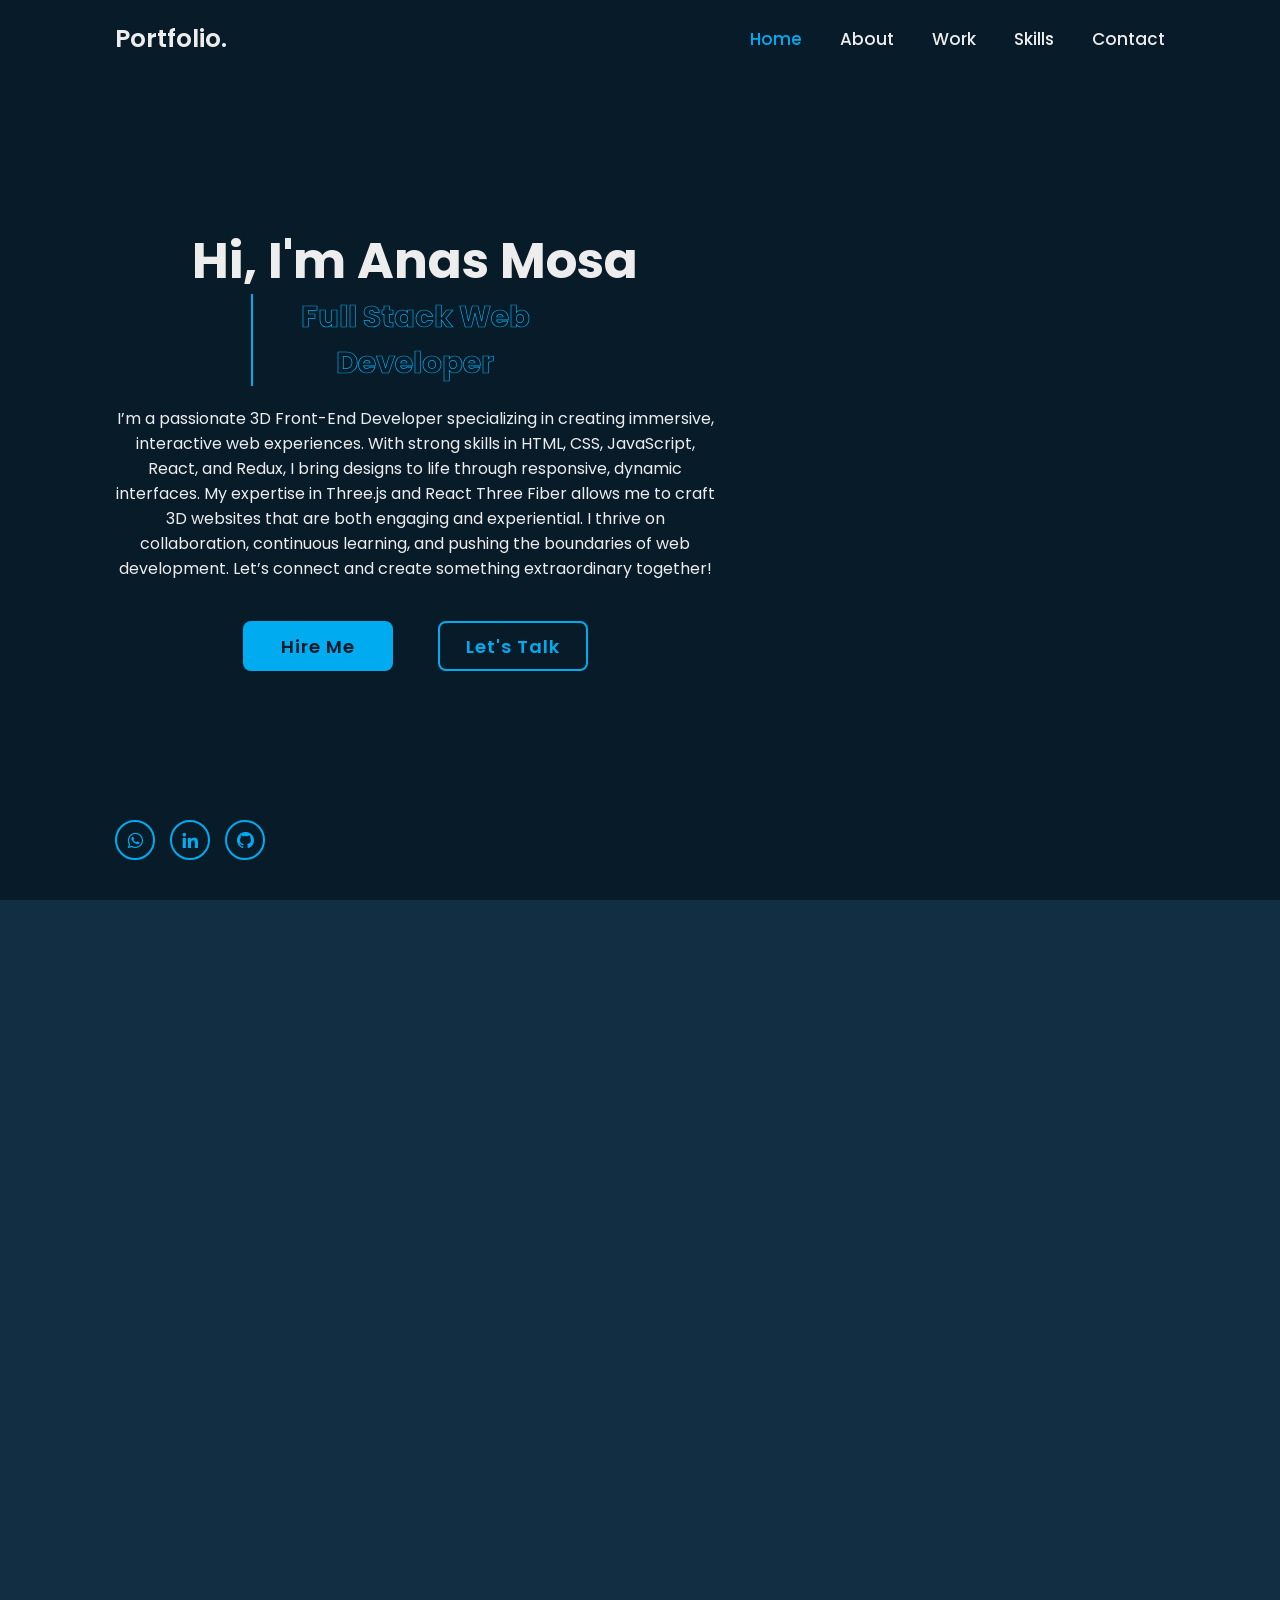
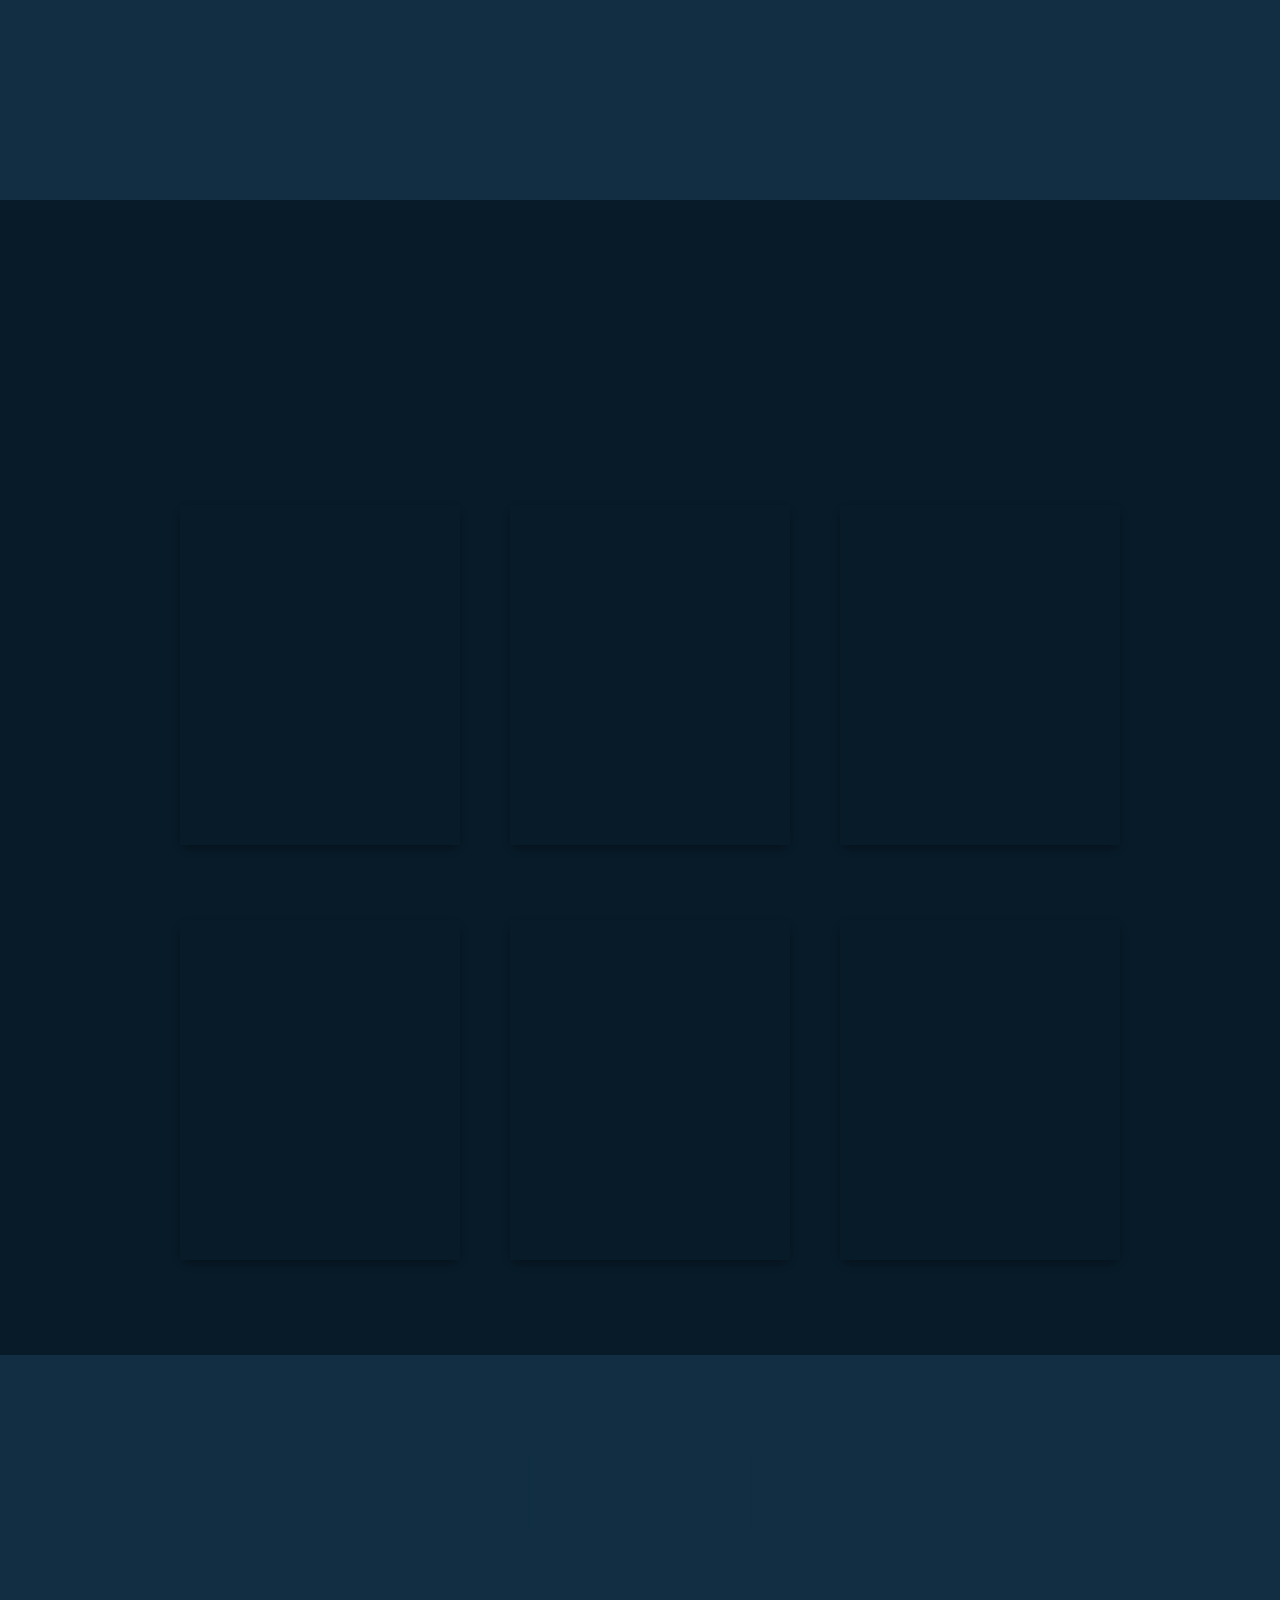
==== index.html @ 98950ee9 "up" ====
<!DOCTYPE html>
<html lang="en">

<head>
    <meta charset="UTF-8">
    <meta http-equiv="X-UA-Compatible" content="IE=edge">
    <meta name="viewport" content="width=device-width, initial-scale=1.0">
    <title>Responsive Personal Potfolio</title>

    <link rel="stylesheet" href="style.css">

    <!-- box icons -->
    <link href='https://unpkg.com/boxicons@2.1.4/css/boxicons.min.css' rel='stylesheet'>
</head>

<body>

    <!-- header design -->
    <header class="header">
        <a href="#" class="logo">Portfolio.<span class="animate" style="--i:1;"></span></a>

        <div class="bx bx-menu" id="menu-icon"><span class="animate" style="--i:2;"></span></div>

        <nav class="navbar">
            <a href="#home" class="active">Home</a>
            <a href="#about">About</a>
            <a href="#education">Work</a>
            <a href="#skills">Skills</a>
            <a href="#contact">Contact</a>

            <span class="active-nav"></span>
            <span class="animate" style="--i:2;"></span>
        </nav>
    </header>

    <!-- home section design -->
    <section class="home show-animate" id="home">
        <div class="home-content">
            <h1>Hi, I'm <span>Anas Mosa</span><span class="animate" style="--i:2;"></span></h1>
            <div class="text-animate">
                <h3>Full Stack Web Developer</h3>
                <span class="animate" style="--i:3;"></span>
            </div>
            <p>I’m a passionate 3D Front-End Developer specializing in creating immersive, interactive web experiences. With strong skills in HTML, CSS, JavaScript, React, and Redux, I bring designs to life through responsive, dynamic interfaces. My expertise in Three.js and React Three Fiber allows me to craft 3D websites that are both engaging and experiential.

              I thrive on collaboration, continuous learning, and pushing the boundaries of web development. Let’s connect and create something extraordinary together!
                <span class="animate" style="--i:4;"></span>
            </p>

            <div class="btn-box">
                <a rel="noopener" href="https://wa.me/201010448241?text=Hello!%20I%20am%20interested%20in%20your%20services." target="_blank" style="text-decoration:none;"  class="btn">Hire Me</a>
                <a rel="noopener" href="https://www.linkedin.com/in/anas-mosa?utm_source=share&utm_campaign=share_via&utm_content=profile&utm_medium=android_app" class="btn" target="_blank">Let's Talk</a>
                <span class="animate" style="--i:5;"></span>
            </div>
        </div>

        <div class="home-sci">
          <link href="https://cdnjs.cloudflare.com/ajax/libs/font-awesome/6.0.0-beta3/css/all.min.css" rel="stylesheet">

          <a rel="noopener" href="https://wa.me/201010448241?text=Hello!%20I%20am%20interested%20in%20your%20services." target="_blank" style="text-decoration:none;" class="">
              <i class="bx bxl-whatsapp"></i> 
          </a>
            <a rel="noopener" href="https://www.linkedin.com/in/anas-mosa?utm_source=share&utm_campaign=share_via&utm_content=profile&utm_medium=android_app" target="_blank"><i class='bx bxl-linkedin'></i></a>
            <a rel="noopener" href="https://github.com/Anas-Mosa" target="_blank"><i class='bx bxl-github'></i></a>
            <span class="animate" style="--i:6;"></span>
        </div>

        <div class="home-imgHover"></div>
        <span class="animate home-img" style="--i:7;"></span>
    </section>

    <!-- about section design -->
    <section class="about" id="about">
        <h2 class="heading">About <span>Me</span><span class="animate scroll" style="--i:1;"></span></h2>

        <div class="about-img">
            <!-- <img src="images/anas mosa 1.png" alt=""> -->
            <span class="circle-spin"></span>
            <span class="animate scroll" style="--i:2;"></span>
        </div>

        <div class="about-content">
            <h3>Hi there! Glad to see you here.<span class="animate scroll" style="--i:3;"></span></h3>
            <p>Hello! Anas Mosa here. A technology fanatic!<br>
              "Let’s bring your idea to life! Whether you’re looking to elevate your project with stunning web designs or craft a seamless, responsive application, I’m here to help. Together, we can push the boundaries of what’s possible.  

Don’t hesitate—let’s connect and create something unforgettable!" 
                <span class="animate scroll" style="--i:4;"></span>
            </p>

            <div class="btn-box btns">
                <a href="#contact" class="btn">Contact Me</a>
                <span class="animate scroll" style="--i:5;"></span>
            </div>
        </div>
    </section>

    <!-- work section design -->
    <section class="education" id="education">
        <h2 class="heading">My <span>work</span><span class="animate scroll" style="--i:1;"></span></h2>

        <section class="projects-container" id="">
      

          <!-- Project Card -->
          <div class="project-card">
            <!-- <img src="images/3d-portofolio.PNG" alt="web-development" class="project-image"> -->
            <div class="github-link" onclick="window.open('https://github.com/Anas-Mosa/3dportofolio', '_blank')">
              <!-- <img src="images/github.png" alt="github" class="github-icon"> -->
            </div>
            <h3 class="project-title">3d-portofolio</h3>
            <p class="project-description">A 3D portfolio is an interactive website showcasing creative work using 3D technologies like React Three Fiber or Three.js. It features realistic rendering, animations, and user-friendly navigation, offering an immersive experience to engage viewers and highlight skills innovatively.</p>
            <div class="project-tags">
              <span class="tag tag-color-1">#3D</span>
              <span class="tag tag-color-2">#react3fiber</span>
              <span class="tag tag-color-3">#threejs</span>
            </div>
            <span class="animate scroll" style="--i:1;"></span>
          </div>

          <div class="project-card">
            <!-- <img src="images/landing-page.PNG" alt="web-development" class="project-image"> -->
            <div class="github-link" onclick="window.open('https://github.com/Anas-Mosa/landing-page-2', '_blank')">
              <!-- <img src="images/github.png" alt="github" class="github-icon"> -->
            </div>
            <h3 class="project-title">landing-page</h3>
            <p class="project-description">
              A landing page is a well-designed, focused web page that serves as the entry point for visitors. It typically includes a clear, compelling headline, engaging visuals, and a concise message that communicates the main purpose or offer. The page is optimized for conversion.</p>
            <div class="project-tags">
              <span class="tag tag-color-1">#modern design</span>
              <span class="tag tag-color-2">#animation</span>
              <span class="tag tag-color-3">#getintouth</span>
            </div>
            <span class="animate scroll" style="--i:1;"></span>
          </div>
          
          <div class="project-card">
            <!-- <img src="images/e-commerce.jpg" alt="web-development" class="project-image"> -->
            <div class="github-link" onclick="window.open('https://github.com/Anas-Mosa/E-commerce', '_blank')">
              <!-- <img src="images/github.png" alt="github" class="github-icon"> -->
            </div>
            <h3 class="project-title">E-commerce</h3>
            <p class="project-description">An e-commerce site is a platform designed for buying and selling products or services online. It features product listings with images, descriptions, and prices, along with a smooth shopping experience, secure payment options, and an intuitive checkout process.</p>
            <div class="project-tags">
              <span class="tag tag-color-1">#react</span>
              <span class="tag tag-color-2">#api</span>
              <span class="tag tag-color-3">#cart</span>
            </div>
            <span class="animate scroll" style="--i:1;"></span>
          </div>


          <div class="project-card">
            <!-- <img src="images/gaza.PNG" alt="web-development" class="project-image"> -->
            <div class="github-link" onclick="window.open('https://github.com/Anas-Mosa/gaza-donate-website', '_blank')">
              <!-- <img src="images/github.png" alt="github" class="github-icon"> -->
            </div>
            <h3 class="project-title">gaza donate app</h3>
            <p class="project-description">The Gaza app is a platform designed to provide information and support related to Gaza. It may include features such as news updates, resources for assistance, and ways to connect with humanitarian efforts.</p>
            <div class="project-tags">
              <span class="tag tag-color-1">#gazaDonate</span>
              <span class="tag tag-color-2">#3Denvironment</span>
              <span class="tag tag-color-3">#tabara3</span>
            </div>
            <span class="animate scroll" style="--i:1;"></span>
          </div>

          <div class="project-card">
            <!-- <img src="images/restaurant.PNG" alt="web-development" class="project-image"> -->
            <div class="github-link" onclick="window.open('https://github.com/Anas-Mosa/restaurant-app', '_blank')">
              <!-- <img src="images/github.png" alt="github" class="github-icon"> -->
            </div>
            <h3 class="project-title">restaurant app</h3>
            <p class="project-description">A restaurant landing page serves as the digital front door to your business, often being the first impression potential customers have. Crafting an effective landing page can significantly boost your restaurant’s online presence and drive reservations, takeout orders, and foot traffic.</p>
            <div class="project-tags">
              <span class="tag tag-color-1">#restaurant</span>
              <span class="tag tag-color-2">#orders</span>
              <span class="tag tag-color-3">#attractive</span>
            
            </div>
            <span class="animate scroll" style="--i:1;"></span>
          </div>

          <div class="project-card">
            <!-- <img src="images/toDo.PNG" alt="web-development" class="project-image"> -->
            <div class="github-link" onclick="window.open('https://github.com/Anas-Mosa/to-do-app', '_blank')">
              <!-- <img src="images/github.png" alt="github" class="github-icon"> -->
            </div>
            <h3 class="project-title">toDo app</h3>
            <p class="project-description">A to-do app is a productivity tool that helps you plan, track, and complete tasks in an organized way. It serves as a digital checklist, allowing users to capture tasks, set deadlines, and monitor progress. With features like reminders, task categorization, and priority levels.</p>
            <div class="project-tags">
              <span class="tag tag-color-1">#todo</span>
              <span class="tag tag-color-2">#dailywork</span>
              <span class="tag tag-color-3">#tasks</span>
            </div>
            <span class="animate scroll" style="--i:1;"></span>
          </div>
          
          
          <!-- Add more project cards as needed -->
        </div>
        
      </section>
                

                
    </section>

    <!-- skills section design -->
    <section class="skills" id="skills">
        <h2 class="heading">My <span>Skills</span><span class="animate scroll" style="--i:1;"></span></h2>

        <div class="skills-row">
            <div class="skills-column">
                <h3 class="title">Coding Skills<span class="animate scroll" style="--i:2;"></span></h3>

                <div class="skills-box">
                    <div class="skills-content">
                        <div class="progress">
                            <h3>HTML <span>90%</span></h3>
                            <div class="bar"><span></span></div>
                        </div>

                        <div class="progress">
                            <h3>CSS <span>80%</span></h3>
                            <div class="bar"><span></span></div>
                        </div>

                        <div class="progress">
                            <h3>JavaScript <span>65%</span></h3>
                            <div class="bar"><span></span></div>
                        </div>

                        <div class="progress">
                            <h3>nodejs <span>75%</span></h3>
                            <div class="bar"><span></span></div>
                        </div>
                    </div>

                    <span class="animate scroll" style="--i:3;"></span>
                </div>
            </div>

            <div class="skills-column">
                <h3 class="title">Professional Skills<span class="animate scroll" style="--i:5;"></span></h3>

                <div class="skills-box">
                    <div class="skills-content">
                        <div class="progress">
                            <h3>react <span>95%</span></h3>
                            <div class="bar"><span></span></div>
                        </div>

                        <div class="progress">
                            <h3>expressjs <span>67%</span></h3>
                            <div class="bar"><span></span></div>
                        </div>

                        <div class="progress">
                            <h3>tailwind <span>85%</span></h3>
                            <div class="bar"><span></span></div>
                        </div>

                        <div class="progress">
                            <h3>mongodb <span>60%</span></h3>
                            <div class="bar"><span></span></div>
                        </div>
                    </div>

                    <span class="animate scroll" style="--i:6;"></span>
                </div>
            </div>
        </div>
    </section>

    <!-- contact section design -->
    <section class="contact" id="contact">
        <h2 class="heading">Contact <span>Me</span><span class="animate scroll" style="--i:1;"></span></h2>

        <form action="#">
            <div class="input-box">
                <div class="input-field">
                    <input type="text" placeholder="Full Name" required>
                    <span class="focus"></span>
                </div>
                <div class="input-field">
                    <input type="text" placeholder="Email" required>
                    <span class="focus"></span>
                </div>

                <span class="animate scroll" style="--i:3;"></span>
            </div>
            <div class="input-box">
                <div class="input-field">
                    <input type="text" placeholder="Mobile Number" required>
                    <span class="focus"></span>
                </div>
                <div class="input-field">
                    <input type="text" placeholder="Email Subject" required>
                    <span class="focus"></span>
                </div>

                <span class="animate scroll" style="--i:5;"></span>
            </div>

            <div class="textarea-field">
                <textarea name="" id="" cols="30" rows="10" placeholder="Your Message" required></textarea>
                <span class="focus"></span>

                <span class="animate scroll" style="--i:7;"></span>
            </div>

            <div class="btn-box btns">
                <button type="submit" class="btn">Submit</button>

                <span class="animate scroll" style="--i:9;"></span>
            </div>
        </form>
    </section>

    <!-- footer design -->
    <footer class="footer">
        <div class="footer-text">
            <p>Copyright &copy; 2023 | Designed and
                Maintenance by Satyarth Agrahari |All
                Rights Reserved</p>

            <span class="animate scroll" style="--i:1;"></span>
        </div>

        <div class="footer-iconTop">
            <a href="#"><i class='bx bx-up-arrow-alt'></i></a>

            <span class="animate scroll" style="--i:3;"></span>
        </div>
    </footer>


    <script src="script.js"></script>
</body>

</html>
---- style.css ----
@import url('https://fonts.googleapis.com/css2?family=Poppins:wght@300;400;500;600;800;900&display=swap');

* {
    margin: 0;
    padding: 0;
    box-sizing: border-box;
    text-decoration: none;
    border: none;
    outline: none;
    scroll-behavior: smooth;
    font-family: 'Poppins', sans-serif;
}

:root {
    --bg-color: #081b29;
    --second-bg-color: #112e42;
    --text-color: #ededed;
    --main-color: #00abf0;
}

html {
    font-size: 62.5%;
    overflow-x: hidden;
}

body {
    background: var(--bg-color);
    color: var(--text-color);
}

.header {
    position: fixed;
    top: 0;
    left: 0;
    width: 100%;
    padding: 2rem 9%;
    background: transparent;
    display: flex;
    justify-content: space-between;
    align-items: center;
    z-index: 100;
    transition: .3s;
}

.header.sticky {
    background: var(--bg-color);
}

.logo {
    position: relative;
    font-size: 2.5rem;
    color: var(--text-color);
    font-weight: 600;
}

.navbar {
    position: relative;
}

.navbar a {
    font-size: 1.7rem;
    color: var(--text-color);
    font-weight: 500;
    margin-left: 3.5rem;
    transition: .3s;
}

.navbar a:hover,
.navbar a.active {
    color: var(--main-color);
}

#menu-icon {
    position: relative;
    font-size: 3.6rem;
    color: var(--text-color);
    cursor: pointer;
    display: none;
}

section {
    min-height: 100vh;
    padding: 10rem 9% 2rem;
}

.home {
    display: flex;
    align-items: center;
    padding: 0 9%;
    /* background: url('images/home.jpg') no-repeat; */
    background-size: cover;
    background-position: center;
}

.home-content {
    max-width: 60rem;
    z-index: 99;
}

.home-content h1 {
    position: relative;
    display: inline-block;
    font-size: 5.12rem; /* change here */
    font-weight: 700;
    line-height: 1.3;
}

.home-content h1 span {
    color: var(--text-color);
}

.home-content .text-animate {
    position: relative;
    width: 32.8rem;
}

.home-content .text-animate h3 {
    /* change here */
    font-size: 3.05rem;
    font-weight: 700;
    color: transparent;
    -webkit-text-stroke: .7px var(--main-color);
    background-image: linear-gradient(var(--main-color), var(--main-color));
    background-repeat: no-repeat;
    -webkit-background-clip: text;
    background-position: -33rem 0;
}

.home.show-animate .home-content .text-animate h3 {
    animation: homeBgText 6s linear infinite;
    animation-delay: 2s;
}

.home-content .text-animate h3::before {
    content: '';
    position: absolute;
    top: 0;
    left: 0;
    width: 0;
    height: 100%;
    border-right: 2px solid var(--main-color);
    z-index: -1;
}

.home.show-animate .home-content .text-animate h3::before {
    animation: homeCursorText 6s linear infinite;
    animation-delay: 2s;
}

.home-content p {
    position: relative;
    font-size: 1.6rem;
    margin: 2rem 0 4rem;
}

.btn-box {
    position: relative;
    display: flex;
    justify-content: space-between;
    width: 34.5rem;
    height: 5rem;
}

.btn-box .btn {
    position: relative;
    display: inline-flex;
    justify-content: center;
    align-items: center;
    width: 15rem;
    height: 100%;
    background: var(--main-color);
    border: .2rem solid var(--main-color);
    border-radius: .8rem;
    font-size: 1.8rem;
    font-weight: 600;
    letter-spacing: .1rem;
    color: var(--bg-color);
    z-index: 1;
    overflow: hidden;
    transition: .5s;
}

.btn-box .btn:hover {
    color: var(--main-color);
}

.btn-box .btn:nth-child(2) {
    background: transparent;
    color: var(--main-color);
}

.btn-box .btn:nth-child(2):hover {
    color: var(--bg-color);
}

.btn-box .btn:nth-child(2)::before {
    background: var(--main-color);
}

.btn-box .btn::before {
    content: '';
    position: absolute;
    top: 0;
    left: 0;
    width: 0;
    height: 100%;
    background: var(--bg-color);
    z-index: -1;
    transition: .5s;
}

.btn-box .btn:hover::before {
    width: 100%;
}

.home-sci {
    position: absolute;
    bottom: 4rem;
    width: 150px;
    display: flex;
    justify-content: space-between;
}

.home-sci a {
    position: relative;
    display: inline-flex;
    justify-content: center;
    align-items: center;
    width: 40px;
    height: 40px;
    background: transparent;
    border: .2rem solid var(--main-color);
    border-radius: 50%;
    font-size: 20px;
    color: var(--main-color);
    z-index: 1;
    overflow: hidden;
    transition: .5s;
}

.home-sci a:hover {
    color: var(--bg-color);
}

.home-sci a::before {
    content: '';
    position: absolute;
    top: 0;
    left: 0;
    width: 0;
    height: 100%;
    background: var(--main-color);
    z-index: -1;
    transition: .5s;
}

.home-sci a:hover::before {
    width: 100%;
}

.home-imgHover {
    position: absolute;
    top: 0;
    right: 0;
    width: 45%;
    height: 100%;
    background: transparent;
    transition: 3s;
}

.home-imgHover:hover {
    background: var(--bg-color);
    opacity: .8;
}

.about {
    display: flex;
    justify-content: center;
    align-items: center;
    flex-direction: column;
    gap: 2rem;
    background: var(--second-bg-color);
    padding-bottom: 6rem;
}

.heading {
    position: relative;
    font-size: 5rem;
    margin-bottom: 3rem;
    text-align: center;
}

span {
    color: var(--main-color);
}

.about-img {
    position: relative;
    width: 25rem;
    height: 25rem;
    border-radius: 50%;
    display: flex;
    justify-content: center;
    align-items: center;
}

.about-img img {
    width: 90%;
    border-radius: 50%;
    border: .2rem solid var(--main-color);
}

.about-img .circle-spin {
    position: absolute;
    top: 50%;
    left: 50%;
    transform: translate(-50%, -50%) rotate(0);
    width: 100%;
    height: 100%;
    border-radius: 50%;
    border-top: .2rem solid var(--second-bg-color);
    border-bottom: .2rem solid var(--second-bg-color);
    border-left: .2rem solid var(--main-color);
    border-right: .2rem solid var(--main-color);
    animation: aboutSpinner 8s linear infinite;
}

.about-content {
    text-align: center;
}

.about-content h3 {
    position: relative;
    display: inline-block;
    font-size: 2.6rem;
}

.about-content p {
    position: relative;
    font-size: 1.6rem;
    margin: 2rem 0 3rem;
}

.btn-box.btns {
    display: inline-block;
    width: 15rem;
}

.btn-box.btns a::before {
    background: var(--second-bg-color);
}

.education {
    display: flex;
    justify-content: center;
    align-items: center;
    flex-direction: column;
    min-height: auto;
    padding-bottom: 5rem;
}

.education .education-row {
    display: flex;
    flex-wrap: wrap;
    gap: 5rem;
}

.education-row .education-column {
    flex: 1 1 40rem;
}

.education-column .title {
    position: relative;
    display: inline-block;
    font-size: 2.5rem;
    margin: 0 0 1.5rem 2rem;
}

.education-column .education-box {
    position: relative;
    border-left: .2rem solid var(--main-color);
}

.education-box .education-content {
    position: relative;
    padding-left: 2rem;
}

.education-box .education-content::before {
    content: '';
    position: absolute;
    top: 0;
    left: -1.1rem;
    width: 2rem;
    height: 2rem;
    background: var(--main-color);
    border-radius: 50%;
}

.education-content .content {
    position: relative;
    padding: 1.5rem;
    border: .2rem solid var(--main-color);
    border-radius: .6rem;
    margin-bottom: 2rem;
    overflow: hidden;
}

.education-content .content::before {
    content: '';
    position: absolute;
    top: 0;
    left: 0;
    width: 0;
    height: 100%;
    background: var(--second-bg-color);
    z-index: -1;
    transition: .5s;
}

.education-content .content:hover::before {
    width: 100%;
}

.education-content .content .year {
    font-size: 1.5rem;
    color: var(--main-color);
    padding-bottom: .5rem;
}

.education-content .content .year i {
    padding-right: .5rem;
}

.education-content .content h3 {
    font-size: 2rem;
}

.education-content .content p {
    font-size: 1.6rem;
    padding-top: .5rem;
}

.skills {
    min-height: auto;
    padding-bottom: 7rem;
    background: var(--second-bg-color);
}

.skills h2 {
    display: inline-block;
    left: 50%;
    transform: translateX(-50%);
}

.skills .skills-row {
    display: flex;
    flex-wrap: wrap;
    gap: 5rem;
}

.skills-row .skills-column {
    flex: 1 1 40rem;
}

.skills-column .title {
    position: relative;
    display: inline-block;
    font-size: 2.5rem;
    margin: 0 0 1.5rem;
}

.skills-column .skills-box {
    position: relative;
}

.skills-box .skills-content {
    position: relative;
    border: .2rem solid var(--main-color);
    border-radius: .6rem;
    padding: .5rem 1.5rem;
    z-index: 1;
    overflow: hidden;
}

.skills-box .skills-content::before {
    content: '';
    position: absolute;
    top: 0;
    left: 0;
    width: 0;
    height: 100%;
    background: var(--bg-color);
    z-index: -1;
    transition: .5s;
}

.skills-box .skills-content:hover::before {
    width: 100%;
}

.skills-content .progress {
    padding: 1rem 0;
}

.skills-content .progress h3 {
    font-size: 1.7rem;
    display: flex;
    justify-content: space-between;
}

.skills-content .progress h3 span {
    color: var(--text-color);
}

.skills-content .progress .bar {
    height: 2.5rem;
    border-radius: .6rem;
    border: .2rem solid var(--main-color);
    padding: .5rem;
    margin: 1rem 0;
}

.skills-content .progress .bar span {
    display: block;
    height: 100%;
    border-radius: .3rem;
    background: var(--main-color);
}

.skills-column:nth-child(1) .skills-content .progress:nth-child(1) .bar span {
    width: 90%;
}

.skills-column:nth-child(1) .skills-content .progress:nth-child(2) .bar span {
    width: 80%;
}

.skills-column:nth-child(1) .skills-content .progress:nth-child(3) .bar span {
    width: 65%;
}

.skills-column:nth-child(1) .skills-content .progress:nth-child(4) .bar span {
    width: 75%;
}

.skills-column:nth-child(2) .skills-content .progress:nth-child(1) .bar span {
    width: 95%;
}

.skills-column:nth-child(2) .skills-content .progress:nth-child(2) .bar span {
    width: 67%;
}

.skills-column:nth-child(2) .skills-content .progress:nth-child(3) .bar span {
    width: 85%;
}

.skills-column:nth-child(2) .skills-content .progress:nth-child(4) .bar span {
    width: 60%;
}

.contact {
    min-height: auto;
    padding-bottom: 7rem;
}

.contact h2 {
    display: inline-block;
    left: 50%;
    transform: translateX(-50%);
}

.contact form {
    max-width: 70rem;
    margin: 0 auto;
    text-align: center;
}

.contact form .input-box {
    position: relative;
    display: flex;
    justify-content: space-between;
    flex-wrap: wrap;
}

.contact form .input-box .input-field {
    position: relative;
    width: 49%;
    margin: .8rem 0;
}

.contact form .input-box .input-field input,
.contact form .textarea-field textarea {
    width: 100%;
    height: 100%;
    padding: 1.5rem;
    font-size: 1.6rem;
    color: var(--text-color);
    background: transparent;
    border-radius: .6rem;
    border: .2rem solid var(--main-color);
}

.contact form .input-box .input-field input::placeholder,
.contact form .textarea-field textarea::placeholder {
    color: var(--text-color);
}

.contact form .focus {
    position: absolute;
    top: 0;
    left: 0;
    width: 0;
    height: 100%;
    background: var(--second-bg-color);
    border-radius: .6rem;
    z-index: -1;
    transition: .5s;
}

.contact form .input-box .input-field input:focus~.focus,
.contact form .input-box .input-field input:valid~.focus,
.contact form .textarea-field textarea:focus~.focus,
.contact form .textarea-field textarea:valid~.focus {
    width: 100%;
}

.contact form .textarea-field {
    position: relative;
    margin: .8rem 0 2.7rem;
    display: flex;
}

.contact form .textarea-field textarea {
    resize: none;
}

.contact form .btn-box.btns .btn {
    cursor: pointer;
}

.footer {
    display: flex;
    justify-content: space-between;
    align-items: center;
    flex-wrap: wrap;
    padding: 2rem 9%;
    background: var(--second-bg-color);
}

.footer-text,
.footer-iconTop {
    position: relative;
}

.footer-text p {
    font-size: 1.6rem;
}

.footer-iconTop a {
    position: relative;
    display: inline-flex;
    justify-content: center;
    align-items: center;
    padding: .8rem;
    background: var(--main-color);
    border: .2rem solid var(--main-color);
    border-radius: .6rem;
    z-index: 1;
    overflow: hidden;
}

.footer-iconTop a::before {
    content: '';
    position: absolute;
    top: 0;
    left: 0;
    width: 0;
    height: 100%;
    background: var(--second-bg-color);
    z-index: -1;
    transition: .5s;
}

.footer-iconTop a:hover::before {
    width: 100%;
}

.footer-iconTop a i {
    font-size: 2.4rem;
    color: var(--bg-color);
    transition: .5s;
}

.footer-iconTop a:hover i {
    color: var(--main-color);
}

/* ANIMATION RELOAD AND SCROLL */
.animate {
    position: absolute;
    top: 0;
    right: 0;
    width: 100%;
    height: 100%;
    background: var(--bg-color);
    z-index: 98;
}

.animate.home-img {
    width: 50%;
}

.logo .animate,
.navbar .animate,
#menu-icon .animate,
.home.show-animate .animate {
    animation: showRight 1s ease forwards;
    animation-delay: calc(.3s * var(--i));
}

.animate.scroll {
    transition: 1s ease;
    transition-delay: calc(.3s / var(--i));
    animation: none;
}

section:nth-child(odd) .animate.scroll,
.footer .animate.scroll {
    background: var(--second-bg-color);
}

.education .education-box .animate.scroll {
    width: 105%;
}

.about.show-animate .animate.scroll,
.education.show-animate .animate.scroll,
.skills.show-animate .animate.scroll,
.contact.show-animate .animate.scroll,
.footer.show-animate .animate.scroll {
    transition-delay: calc(.3s * var(--i));
    width: 0;
}

::-moz-selection { /* Code for Firefox */
    color: var(--second-bg-color);
    background: var(--main-color);
  }
  
::selection {
    color: var(--second-bg-color);
    background: var(--main-color);
  }


/* BREAKPOINTS */
@media (max-width: 1200px) {
    html {
        font-size: 55%;
    }
}

@media (max-width: 991px) {
    .header {
        padding: 2rem 4%;
    }

    section {
        padding: 10rem 4% 2rem;
    }

    .home {
        padding: 0 4%;
    }

    .footer {
        padding: 2rem 4%;
    }
}

@media (max-width: 850px) {
    .animate.home-img {
        width: 55%;
    }
}

@media (max-width: 768px) {
    .header {
        background: var(--bg-color);
    }

    #menu-icon {
        display: block;
    }

    .navbar {
        position: absolute;
        top: 100%;
        left: -100%;
        width: 100%;
        padding: 1rem 4%;
        background: var(--main-color);
        box-shadow: 0 .5rem 1rem rgba(0, 0, 0, .2);
        z-index: 1;
        transition: .25s ease;
        transition-delay: .25s;
    }

    .navbar.active {
        left: 0;
        transition-delay: 0s;
    }

    .navbar .active-nav {
        position: absolute;
        top: 0;
        left: -100%;
        width: 100%;
        height: 100%;
        background: var(--bg-color);
        border-top: .1rem solid rgba(0, 0, 0, .2);
        z-index: -1;
        transition: .25s ease;
        transition-delay: 0s;
    }

    .navbar.active .active-nav {
        left: 0;
        transition-delay: .25s;
    }

    .navbar a {
        display: block;
        font-size: 2rem;
        margin: 3rem 0;
        transform: translateX(-20rem);
        transition: .25s ease;
        transition-delay: 0s;
    }

    .navbar.active a {
        transform: translateX(0);
        transition-delay: .25s;
    }

    .home-imgHover {
        pointer-events: none;
        background: var(--bg-color);
        opacity: .6;
    }
}

@media (max-width: 520px) {
    html {
        font-size: 50%;
    }

    .home-content h1 {
        display: flex;
        flex-direction: column;
    }

    .home-sci {
        width: 160px;
    }

    .home-sci a {
        width: 38px;
        height: 38px;
    }
}

@media (max-width: 462px) {
    .home-content h1 {
        font-size: 5.2rem;
    }

    .education {
        padding: 10rem 4% 5rem 5%;
    }

    .contact form .input-box .input-field {
        width: 100%;
    }

    .footer {
        flex-direction: column-reverse;
    }

    .footer p {
        margin-top: 2rem;
        text-align: center;
    }
}


.home-content {
        display: flex;
        align-items: center;
        flex-direction: column;
        text-align: center;
    }

    .home-content h1 {
        font-size: 5rem;
      }
    

    
    /* KEYFRAMES ANIMATION */
    @keyframes homeBgText {

      0%,
      10%,
      100% {
        background-position: -33rem 0;
      }
      
    65%,
    85% {
        background-position: 0 0;
    }
  }
  
  @keyframes homeCursorText {
    
    0%,
    10%,
    100% {
      width: 0;
    }
    
    65%,
    78%,
    85% {
        width: 100%;
        opacity: 1;
    }

    75%,
    81% {
      opacity: 0;
    }
  }

  @keyframes aboutSpinner {
    100% {
      transform: translate(-50%, -50%) rotate(360deg);
    }
  }

  @keyframes showRight {
    100% {
      width: 0;
    }
  }

/* Section Styling */
.work-section {
  margin: 5rem auto;
  max-width: 1200px;
  padding: 0 1.5rem;
}

.text-container {
  margin-bottom: 1.5rem;
}

.subtitle {
  font-family: 'Courier New', Courier, monospace;
  font-size: 1rem;
  margin-bottom: 0.5rem;
}

.title {
  font-size: 3rem;
  font-weight: bold;
}

.description {
  font-size: 1.25rem;
  line-height: 1.75rem;
  margin-top: 1rem;
}

/* Project Cards */
.projects-container {
  display: flex;
  flex-wrap: wrap;
  gap: 5rem;
  flex-direction: row;
  width:120%;
  margin-left: 150px;

}

.project-card {
  border-radius: 1rem;
  background-color: var(--second-bg-color);
  width: 28rem;
  height:34rem;
  padding: 1rem;
  display: flex;
  flex-direction: column;
  position: relative;
  box-shadow: 0 4px 8px rgba(0, 0, 0, 0.3);
  transition:all 0.7s;
  -webkit-transition:all 0.7s;
  -moz-transition:all 0.7s;
  -ms-transition:all 0.7s;
  -o-transition:all 0.7s;
}
.project-card:hover{
  transform: rotate(6deg);
  -webkit-transform: rotate(6deg);
  -moz-transform: rotate(6deg);
  -ms-transform: rotate(6deg);
  -o-transform: rotate(6deg);
} 
.project-image {
  width: 100%;
  height: 18rem;
  border-radius: 0.5rem;
  
}

.github-link {
  position: absolute;
  top: 1rem;
  right: 1rem;
  width: 2.5rem;
  height: 2.5rem;
  background: linear-gradient(to bottom, #6b6b6b, #dbd9d9);
  border-radius: 50%;
  display: flex;
  justify-content: center;
  align-items: center;
  cursor: pointer;
}

.github-icon {
  width: 100%;
  height: 100%;
}

.project-title {
  font-size: 1.7rem;
  font-weight: bold;
  margin: 1rem 0 0.5rem;
}

.project-description {
  font-size: 1rem;
  color: #aaa;
}

.project-tags {
  display: flex;
  gap: 0.5rem;
  margin-top: 1rem;
}

.tag {
  font-size: 0.875rem;
  font-weight: 600;
}

/* Example Tag Colors */
.tag-color-1 {
  color: #ff7f50;
}

.tag-color-2 {
  color: #1e90ff;
}

.tag-color-3 {
  color: #32cd32;
}
@media (max-width: 371px) {
    .home {
        justify-content: center;
        align-items: center;
    }}
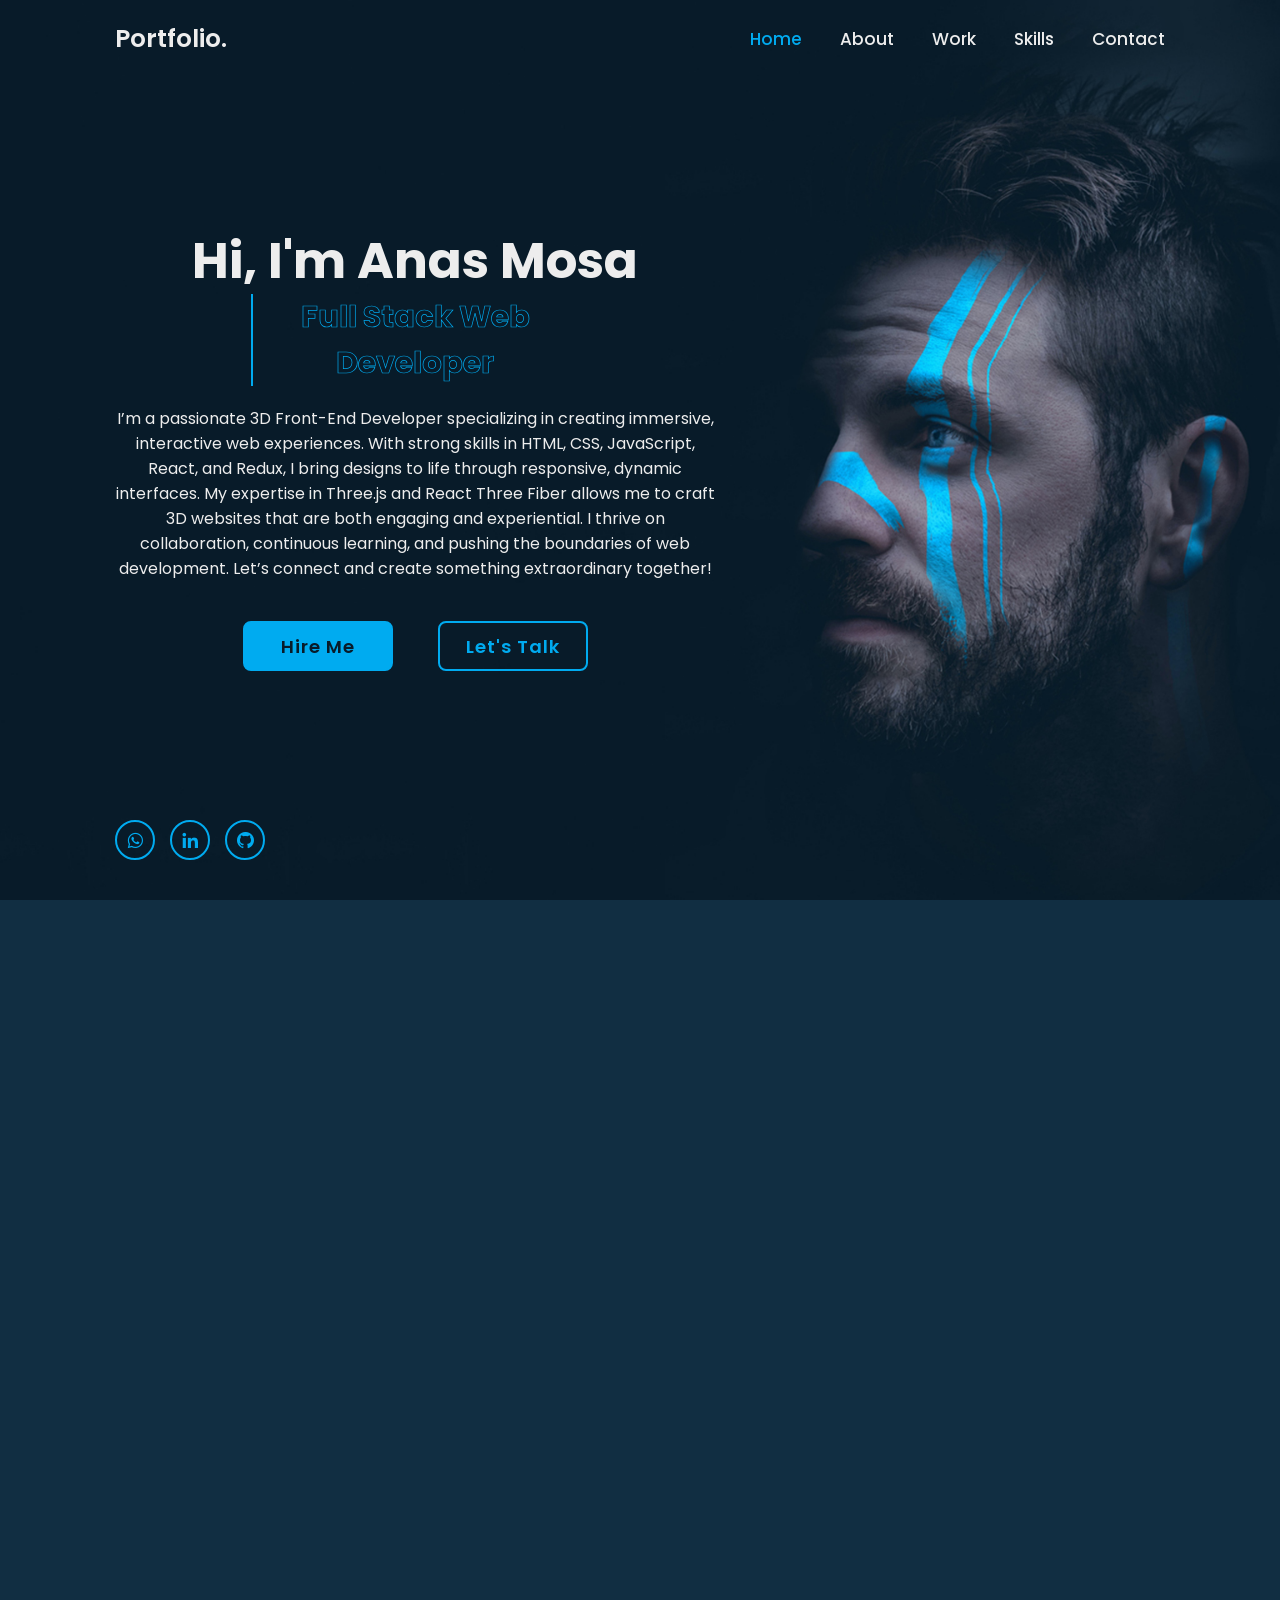
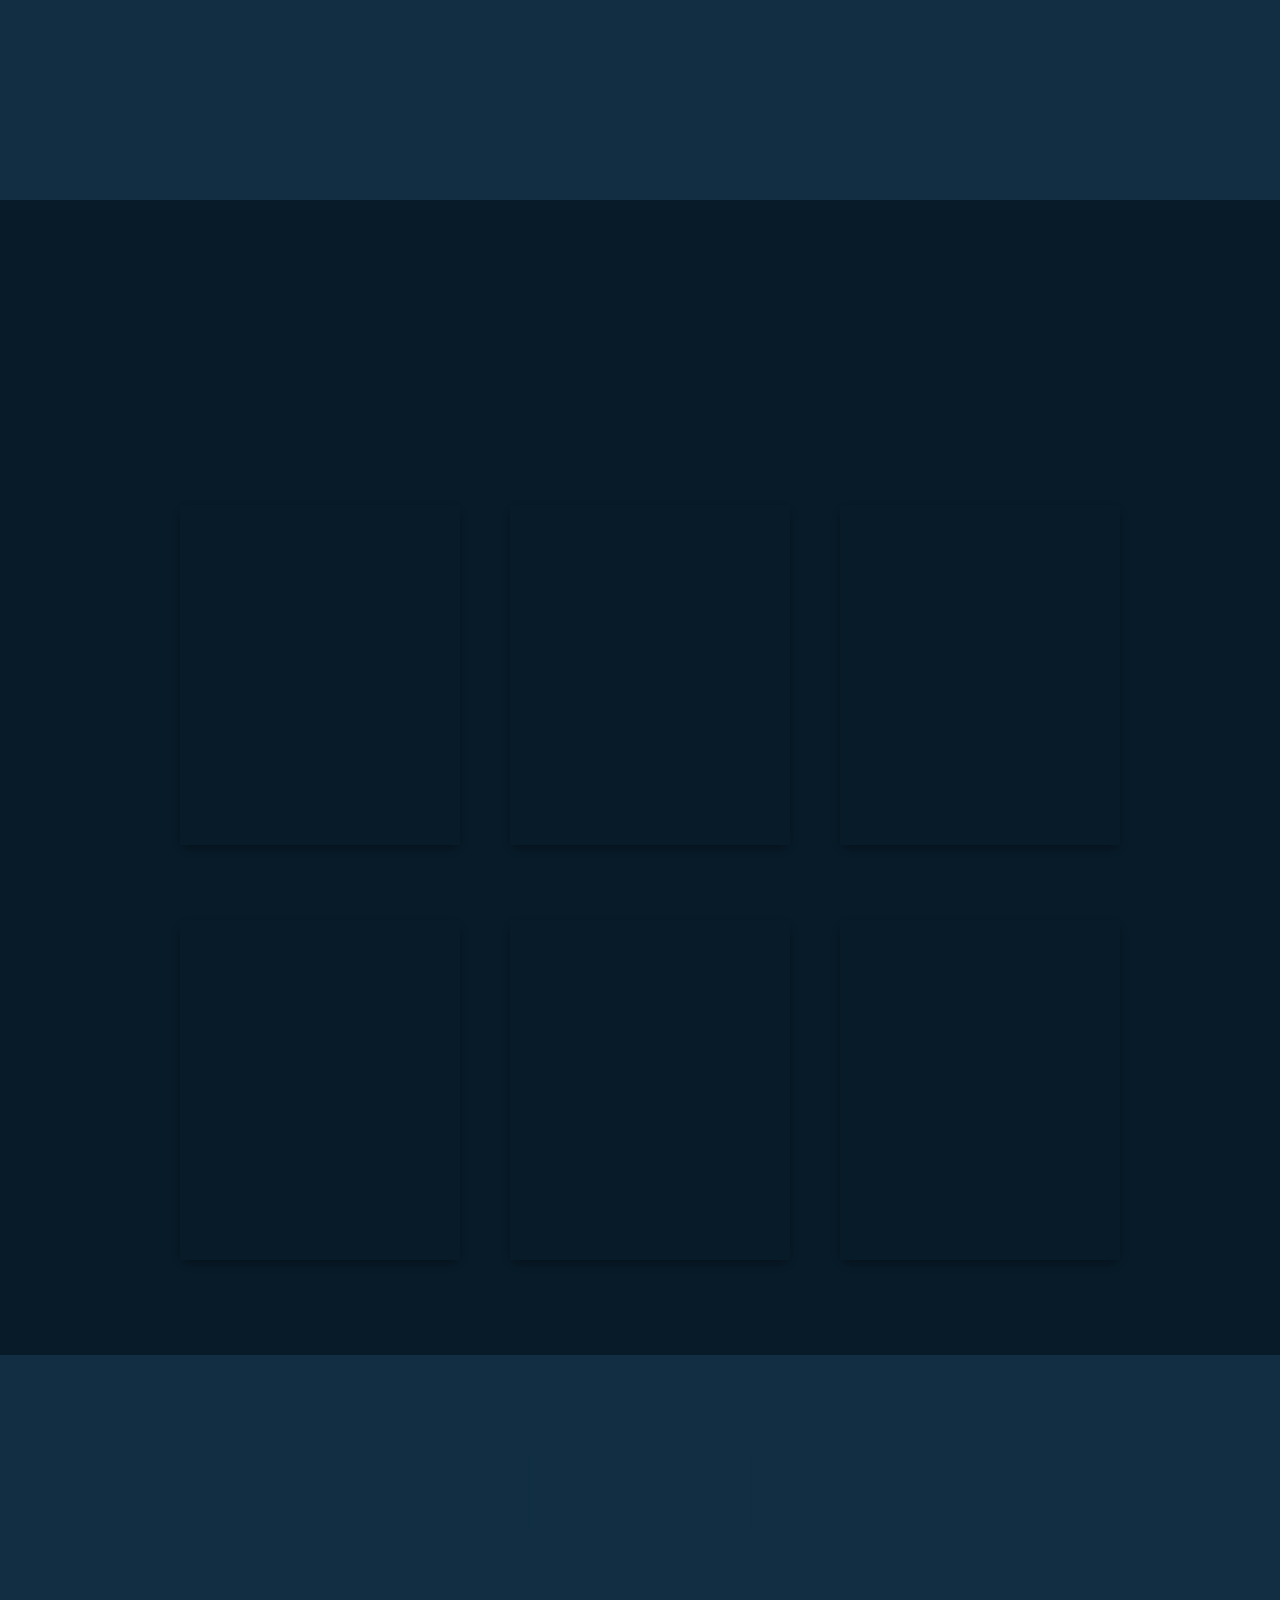
==== commit 63bfdd89: "updated" ====
--- a/index.html
+++ b/index.html
@@ -74,7 +74,7 @@
         <h2 class="heading">About <span>Me</span><span class="animate scroll" style="--i:1;"></span></h2>
 
         <div class="about-img">
-            <!-- <img src="images/anas mosa 1.png" alt=""> -->
+            <img src="./images/anas mosa 1.png" alt="">
             <span class="circle-spin"></span>
             <span class="animate scroll" style="--i:2;"></span>
         </div>
@@ -104,9 +104,9 @@
 
           <!-- Project Card -->
           <div class="project-card">
-            <!-- <img src="images/3d-portofolio.PNG" alt="web-development" class="project-image"> -->
+            <img src="./images/3d-portofolio.PNG" alt="web-development" class="project-image">
             <div class="github-link" onclick="window.open('https://github.com/Anas-Mosa/3dportofolio', '_blank')">
-              <!-- <img src="images/github.png" alt="github" class="github-icon"> -->
+              <img src="./images/github.png" alt="github" class="github-icon">
             </div>
             <h3 class="project-title">3d-portofolio</h3>
             <p class="project-description">A 3D portfolio is an interactive website showcasing creative work using 3D technologies like React Three Fiber or Three.js. It features realistic rendering, animations, and user-friendly navigation, offering an immersive experience to engage viewers and highlight skills innovatively.</p>
@@ -119,9 +119,9 @@
           </div>
 
           <div class="project-card">
-            <!-- <img src="images/landing-page.PNG" alt="web-development" class="project-image"> -->
+            <img src="./images/landing-page.PNG" alt="web-development" class="project-image">
             <div class="github-link" onclick="window.open('https://github.com/Anas-Mosa/landing-page-2', '_blank')">
-              <!-- <img src="images/github.png" alt="github" class="github-icon"> -->
+              <img src="./images/github.png" alt="github" class="github-icon">
             </div>
             <h3 class="project-title">landing-page</h3>
             <p class="project-description">
@@ -135,9 +135,9 @@
           </div>
           
           <div class="project-card">
-            <!-- <img src="images/e-commerce.jpg" alt="web-development" class="project-image"> -->
+            <img src="./images/e-commerce.jpg" alt="web-development" class="project-image">
             <div class="github-link" onclick="window.open('https://github.com/Anas-Mosa/E-commerce', '_blank')">
-              <!-- <img src="images/github.png" alt="github" class="github-icon"> -->
+              <img src="./images/github.png" alt="github" class="github-icon">
             </div>
             <h3 class="project-title">E-commerce</h3>
             <p class="project-description">An e-commerce site is a platform designed for buying and selling products or services online. It features product listings with images, descriptions, and prices, along with a smooth shopping experience, secure payment options, and an intuitive checkout process.</p>
@@ -151,9 +151,9 @@
 
 
           <div class="project-card">
-            <!-- <img src="images/gaza.PNG" alt="web-development" class="project-image"> -->
+            <img src="./images/gaza.PNG" alt="web-development" class="project-image">
             <div class="github-link" onclick="window.open('https://github.com/Anas-Mosa/gaza-donate-website', '_blank')">
-              <!-- <img src="images/github.png" alt="github" class="github-icon"> -->
+              <img src="./images/github.png" alt="github" class="github-icon">
             </div>
             <h3 class="project-title">gaza donate app</h3>
             <p class="project-description">The Gaza app is a platform designed to provide information and support related to Gaza. It may include features such as news updates, resources for assistance, and ways to connect with humanitarian efforts.</p>
@@ -166,9 +166,9 @@
           </div>
 
           <div class="project-card">
-            <!-- <img src="images/restaurant.PNG" alt="web-development" class="project-image"> -->
+            <img src="./images/restaurant.PNG" alt="web-development" class="project-image">
             <div class="github-link" onclick="window.open('https://github.com/Anas-Mosa/restaurant-app', '_blank')">
-              <!-- <img src="images/github.png" alt="github" class="github-icon"> -->
+              <img src="./images/github.png" alt="github" class="github-icon">
             </div>
             <h3 class="project-title">restaurant app</h3>
             <p class="project-description">A restaurant landing page serves as the digital front door to your business, often being the first impression potential customers have. Crafting an effective landing page can significantly boost your restaurant’s online presence and drive reservations, takeout orders, and foot traffic.</p>
@@ -182,9 +182,9 @@
           </div>
 
           <div class="project-card">
-            <!-- <img src="images/toDo.PNG" alt="web-development" class="project-image"> -->
+            <img src="./images/toDo.PNG" alt="web-development" class="project-image">
             <div class="github-link" onclick="window.open('https://github.com/Anas-Mosa/to-do-app', '_blank')">
-              <!-- <img src="images/github.png" alt="github" class="github-icon"> -->
+              <img src="./images/github.png" alt="github" class="github-icon">
             </div>
             <h3 class="project-title">toDo app</h3>
             <p class="project-description">A to-do app is a productivity tool that helps you plan, track, and complete tasks in an organized way. It serves as a digital checklist, allowing users to capture tasks, set deadlines, and monitor progress. With features like reminders, task categorization, and priority levels.</p>
--- a/style.css
+++ b/style.css
@@ -87,7 +87,7 @@
     display: flex;
     align-items: center;
     padding: 0 9%;
-    /* background: url('images/home.jpg') no-repeat; */
+    background: url('./images/home.jpg') no-repeat;
     background-size: cover;
     background-position: center;
 }
